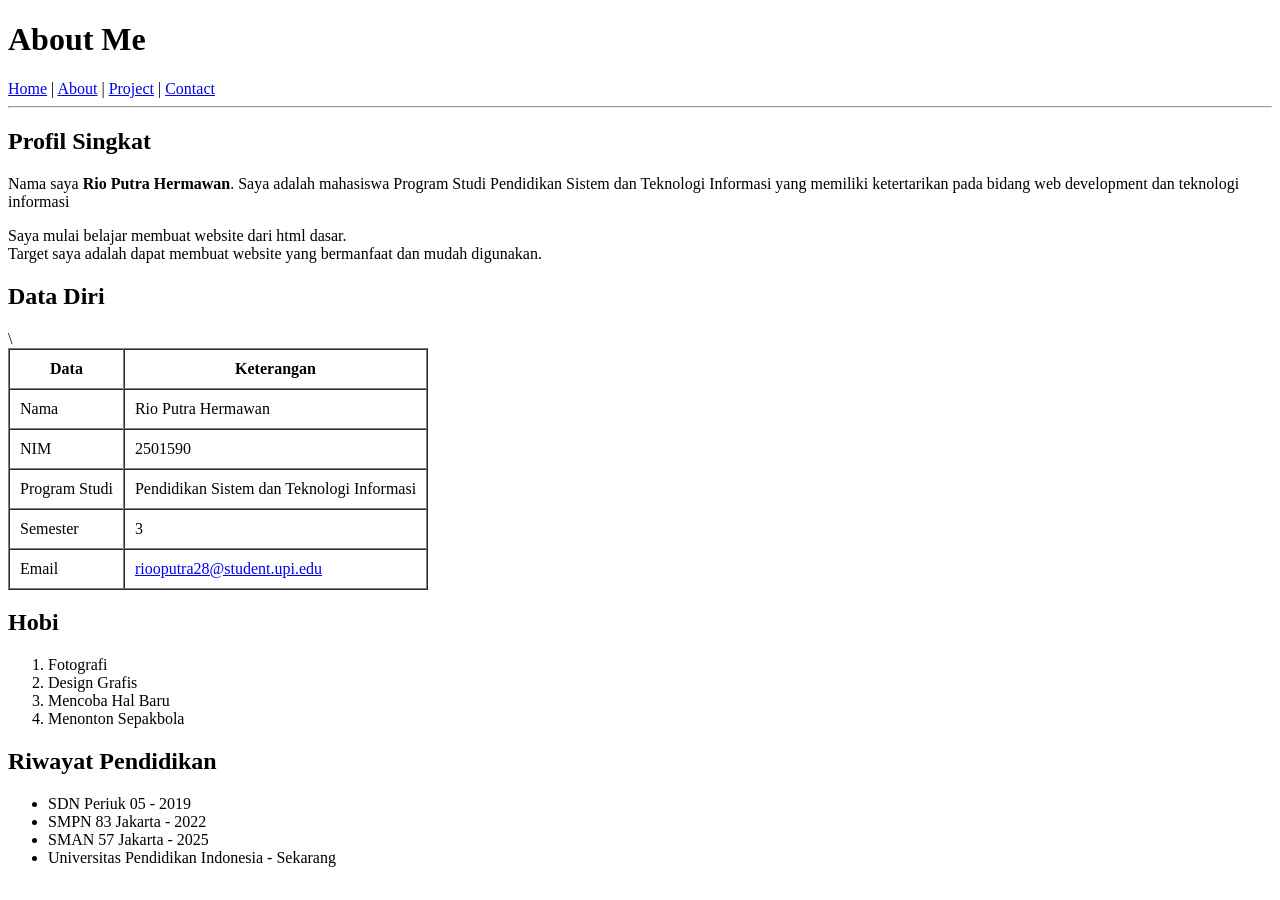
==== About.html @ 2f06df38 "Commit Pertama" ====
<!doctype html>
<html lang="id">
  <head>
    <meta charset="UTF-8" />
    <title>Judul Website</title>
  </head>
  <body>
    <h1>About Me</h1>
    <nav>
      <a href="Home.html">Home</a> | <a href="About.html">About</a> |
      <a href="projek.html">Project</a> | <a href="Contact.html">Contact</a>
    </nav>
    <hr />
    <h2>Profil Singkat</h2>
    <p>
      Nama saya <strong>Rio Putra Hermawan</strong>. Saya adalah mahasiswa
      Program Studi Pendidikan Sistem dan Teknologi Informasi yang memiliki
      ketertarikan pada bidang web development dan teknologi informasi
    </p>
    <p>
      Saya mulai belajar membuat website dari html dasar. <br />
      Target saya adalah dapat membuat website yang bermanfaat dan mudah
      digunakan.
    </p>
    <h2>Data Diri</h2>
    <table border="1" cellspacing="0" cellpadding="10">
      <tr>
        <th>Data</th>
        <th>Keterangan</th>
      </tr>
      <tr>
        <td>Nama</td>
        <td>Rio Putra Hermawan</td>
      </tr>
      <tr>
        <td>NIM</td>
        <td>2501590</td>
      </tr>
      <tr>
        <td>Program Studi</td>
        <td>Pendidikan Sistem dan Teknologi Informasi</td>
      </tr>
      <tr>
        <td>Semester</td>
        \
        <td>3</td>
      </tr>
      <tr>
        <td>Email</td>
        <td>
          <a href="mailto:riooputra28@student.upi.edu"
            >riooputra28@student.upi.edu</a
          >
        </td>
      </tr>
    </table>
    <h2>Hobi</h2>
    <ol>
      <li>Fotografi</li>
      <li>Design Grafis</li>
      <li>Mencoba Hal Baru</li>
      <li>Menonton Sepakbola</li>
    </ol>
    <h2>Riwayat Pendidikan</h2>
    <ul>
      <li>SDN Periuk 05 - 2019</li>
      <li>SMPN 83 Jakarta - 2022</li>
      <li>SMAN 57 Jakarta - 2025</li>
      <li>Universitas Pendidikan Indonesia - Sekarang</li>
    </ul>
  </body>
</html>
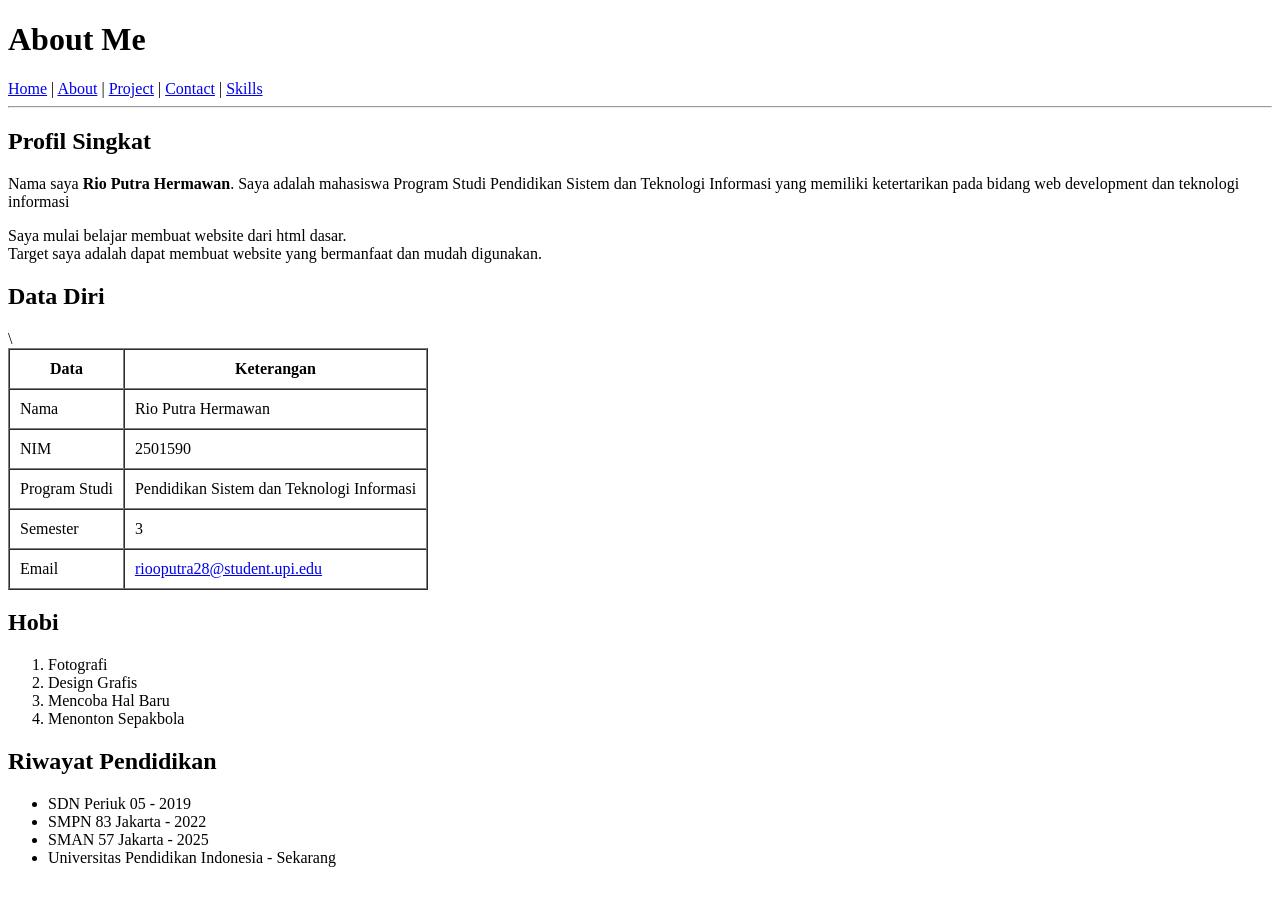
==== commit 73162be4: "membuat tab skills" ====
--- a/About.html
+++ b/About.html
@@ -7,8 +7,9 @@
   <body>
     <h1>About Me</h1>
     <nav>
-      <a href="Home.html">Home</a> | <a href="About.html">About</a> |
-      <a href="projek.html">Project</a> | <a href="Contact.html">Contact</a>
+      <a href="index.html">Home</a> | <a href="About.html">About</a> |
+      <a href="projek.html">Project</a> | <a href="Contact.html">Contact</a> |
+      <a href="skills.html">Skills</a> 
     </nav>
     <hr />
     <h2>Profil Singkat</h2>
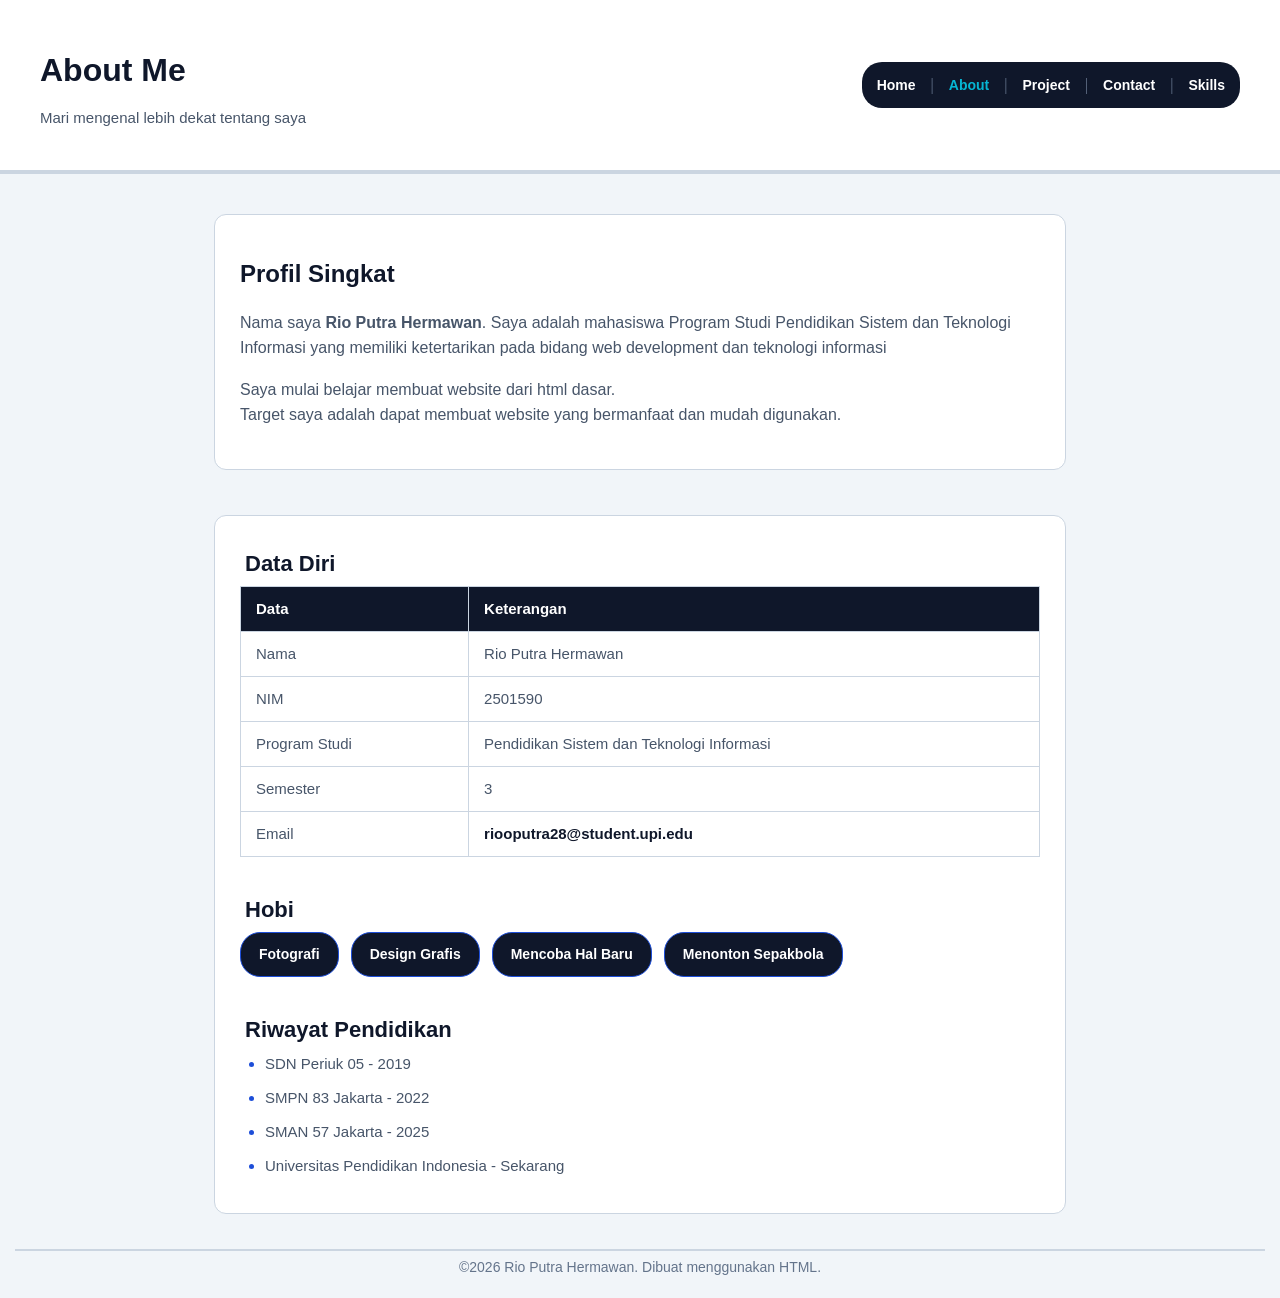
==== commit 8ea34d13: "menambahkan style css" ====
--- a/About.html
+++ b/About.html
@@ -2,72 +2,112 @@
 <html lang="id">
   <head>
     <meta charset="UTF-8" />
-    <title>Judul Website</title>
+    <meta name="viewport" content="width=device-width, initial-scale=1.0" />
+    <title>Personal Website - About</title>
+    <link rel="stylesheet" href="style.css" />
   </head>
+
   <body>
-    <h1>About Me</h1>
-    <nav>
-      <a href="index.html">Home</a> | <a href="About.html">About</a> |
-      <a href="projek.html">Project</a> | <a href="Contact.html">Contact</a> |
-      <a href="skills.html">Skills</a> 
-    </nav>
+    <header id="main-header">
+      <div class="container-navbar">
+        <div class="judul-navbar">
+          <h1>About Me</h1>
+          <p>Mari mengenal lebih dekat tentang saya</p>
+        </div>
+
+        <nav class="navbar">
+          <a href="index.html">Home</a>
+          <span class="nav-separator">|</span>
+          <a href="About.html" class="active">About</a>
+          <span class="nav-separator">|</span>
+          <a href="projek.html">Project</a>
+          <span class="nav-separator">|</span>
+          <a href="Contact.html">Contact</a>
+          <span class="nav-separator">|</span>
+          <a href="skills.html">Skills</a>
+        </nav>
+      </div>
+    </header>
     <hr />
-    <h2>Profil Singkat</h2>
-    <p>
-      Nama saya <strong>Rio Putra Hermawan</strong>. Saya adalah mahasiswa
-      Program Studi Pendidikan Sistem dan Teknologi Informasi yang memiliki
-      ketertarikan pada bidang web development dan teknologi informasi
-    </p>
-    <p>
-      Saya mulai belajar membuat website dari html dasar. <br />
-      Target saya adalah dapat membuat website yang bermanfaat dan mudah
-      digunakan.
-    </p>
-    <h2>Data Diri</h2>
-    <table border="1" cellspacing="0" cellpadding="10">
-      <tr>
-        <th>Data</th>
-        <th>Keterangan</th>
-      </tr>
-      <tr>
-        <td>Nama</td>
-        <td>Rio Putra Hermawan</td>
-      </tr>
-      <tr>
-        <td>NIM</td>
-        <td>2501590</td>
-      </tr>
-      <tr>
-        <td>Program Studi</td>
-        <td>Pendidikan Sistem dan Teknologi Informasi</td>
-      </tr>
-      <tr>
-        <td>Semester</td>
-        \
-        <td>3</td>
-      </tr>
-      <tr>
-        <td>Email</td>
-        <td>
-          <a href="mailto:riooputra28@student.upi.edu"
-            >riooputra28@student.upi.edu</a
-          >
-        </td>
-      </tr>
-    </table>
-    <h2>Hobi</h2>
-    <ol>
-      <li>Fotografi</li>
-      <li>Design Grafis</li>
-      <li>Mencoba Hal Baru</li>
-      <li>Menonton Sepakbola</li>
-    </ol>
-    <h2>Riwayat Pendidikan</h2>
-    <ul>
-      <li>SDN Periuk 05 - 2019</li>
-      <li>SMPN 83 Jakarta - 2022</li>
-      <li>SMAN 57 Jakarta - 2025</li>
-      <li>Universitas Pendidikan Indonesia - Sekarang</li>
-    </ul>
+
+    <main>
+      <section id="header">
+        <div class="introduction">
+          <div class="text-introduction">
+            <h2>Profil Singkat</h2>
+            <p>
+              Nama saya <strong>Rio Putra Hermawan</strong>. Saya adalah
+              mahasiswa Program Studi Pendidikan Sistem dan Teknologi Informasi
+              yang memiliki ketertarikan pada bidang web development dan
+              teknologi informasi
+            </p>
+            <p>
+              Saya mulai belajar membuat website dari html dasar. <br />
+              Target saya adalah dapat membuat website yang bermanfaat dan mudah
+              digunakan.
+            </p>
+          </div>
+        </div>
+      </section>
+
+      <section class="biodata">
+        <div class="data-diri">
+        <h2>Data Diri</h2>
+        <table border="1" cellspacing="0" cellpadding="10">
+          <tr>
+            <th>Data</th>
+            <th>Keterangan</th>
+          </tr>
+          <tr>
+            <td>Nama</td>
+            <td>Rio Putra Hermawan</td>
+          </tr>
+          <tr>
+            <td>NIM</td>
+            <td>2501590</td>
+          </tr>
+          <tr>
+            <td>Program Studi</td>
+            <td>Pendidikan Sistem dan Teknologi Informasi</td>
+          </tr>
+          <tr>
+            <td>Semester</td>
+            <td>3</td>
+          </tr>
+          <tr>
+            <td>Email</td>
+            <td>
+              <a href="mailto:riooputra28@student.upi.edu"
+                >riooputra28@student.upi.edu</a
+              >
+            </td>
+          </tr>
+        </table>
+      </div>
+        <div class="hobi">
+        <h2>Hobi</h2>
+        <ol>
+          <li>Fotografi</li>
+          <li>Design Grafis</li>
+          <li>Mencoba Hal Baru</li>
+          <li>Menonton Sepakbola</li>
+        </ol>
+      </div>
+      <div class="riwayat-pendidikan">
+        <h2>Riwayat Pendidikan</h2>
+        <ul>
+          <li>SDN Periuk 05 - 2019</li>
+          <li>SMPN 83 Jakarta - 2022</li>
+          <li>SMAN 57 Jakarta - 2025</li>
+          <li>Universitas Pendidikan Indonesia - Sekarang</li>
+        </ul>
+        </div>
+      </section>
+    </main>
+
+    <footer class="footer">
+      <hr />
+      <p>©2026 Rio Putra Hermawan. Dibuat menggunakan HTML.</p>
+    </footer>
   </body>
 </html>
--- a/style.css
+++ b/style.css
@@ -0,0 +1,446 @@
+body {
+  background-color: #f1f5f9;
+  line-height: 1.6;
+  margin: 0;
+}
+
+#main-header {
+  background-color: #ffffff;
+  padding: 20px 10px;
+  border-bottom: 2px solid #cbd5e1;
+}
+
+.container-navbar {
+  display: flex;
+  align-items: center;
+  justify-content: space-between;
+  padding: 10px 30px;
+}
+
+.judul-navbar {
+  display: flex;
+  flex-direction: column;
+}
+
+.judul-navbar h1 {
+  font-family: "Poppins", sans-serif;
+  color: #0f172a;
+  margin: 15px 0 10px;
+  font-size: 32px;
+  font-weight: 700;
+}
+
+.judul-navbar p {
+  font-family: "Inter", sans-serif;
+  color: #475569;
+  margin: 0 0 10px;
+  font-size: 15px;
+}
+
+.navbar {
+  display: flex;
+  align-items: center;
+  gap: 15px;
+  padding: 10px 15px;
+  background-color: #0f172a;
+  border-radius: 20px;
+}
+
+.navbar a {
+  font-family: "Inter", sans-serif;
+  color: #ffffff;
+  text-decoration: none;
+  font-weight: 600;
+  font-size: 14px;
+}
+
+.navbar a:hover,
+.navbar a.active {
+  color: #06b6d4;
+}
+
+.nav-separator {
+  color: #64748b;
+}
+
+hr {
+  border: none;
+  border-top: 2px solid #cbd5e1;
+  margin: 0;
+}
+
+#header {
+  padding: 20px;
+}
+
+.introduction {
+  max-width: 800px;
+  margin: 20px auto;
+  padding: 25px;
+  background-color: #ffffff;
+  border: 1px solid #cbd5e1;
+  border-radius: 12px;
+  display: flex;
+  align-items: center;
+  gap: 30px;
+}
+
+.text-introduction {
+  flex: 1;
+}
+
+.text-introduction h2 {
+  font-family: "Poppins", sans-serif;
+  color: #0f172a;
+  margin: 15px 0 10px;
+  font-size: 24px;
+}
+
+.text-introduction p {
+  font-family: "Inter", sans-serif;
+  color: #475569;
+  font-size: 16px;
+}
+
+.foto-introduction {
+  width: 30%;
+}
+
+.foto-introduction img {
+  width: 180px;
+  height: 180px;
+  padding: 8px;
+  border: 3px solid #0f172a;
+  margin: 15px auto;
+  border-radius: 50%;
+  object-fit: cover;
+  display: block;
+  animation: fadeIn 1.2s ease-out;
+}
+
+.learning,
+.biodata,
+.daftar-projek,
+.table-projek,
+.skill {
+  max-width: 800px;
+  margin: 20px auto;
+  padding: 25px;
+  background-color: #ffffff;
+  border: 1px solid #cbd5e1;
+  border-radius: 12px;
+}
+
+.learning h3 {
+  font-family: "Poppins", sans-serif;
+  color: #0f172a;
+  text-align: center;
+  margin: 15px 0 10px;
+  font-size: 22px;
+}
+
+.learning p {
+  font-family: "Inter", sans-serif;
+  text-align: center;
+  color: #475569;
+  margin-top: 25px;
+  font-size: 15px;
+}
+
+.learning p a,
+.data-diri td a {
+  color: #0f172a;
+  text-decoration: none;
+  font-weight: 600;
+}
+
+.learning p a:hover,
+.data-diri td a:hover {
+  color: #06b6d4;
+  text-decoration: underline;
+}
+
+.learning ul {
+  display: flex;
+  justify-content: center;
+  flex-wrap: wrap;
+  gap: 12px;
+  padding: 0;
+  list-style: none;
+}
+
+.learning li,
+.hobi li,
+.daftar-projek li {
+  font-family: "Inter", sans-serif;
+  background-color: #0f172a;
+  color: #ffffff;
+  padding: 10px 18px;
+  border-radius: 20px;
+  border: 1px solid #1d4ed8;
+  font-weight: 600;
+  font-size: 14px;
+  transition: transform 0.3s ease, background-color 0.3s ease;
+}
+
+.learning li:hover,
+.hobi li:hover,
+.daftar-projek li:hover {
+  background-color: #06b6d4;
+  transform: translateY(-3px);
+}
+
+.biodata {
+  margin: 5px auto;
+}
+
+.biodata h2 {
+  font-family: "Poppins", sans-serif;
+  color: #0f172a;
+  font-size: 22px;
+  margin: 5px;
+}
+
+.data-diri table {
+  width: 100%;
+  border-collapse: collapse;
+  font-family: "Inter", sans-serif;
+  color: #475569;
+  font-size: 15px;
+}
+
+.data-diri th,
+.data-diri td,
+.table-projek th,
+.table-projek td {
+  border: 1px solid #cbd5e1;
+  padding: 10px 15px;
+}
+
+.data-diri th {
+  background-color: #0f172a;
+  color: #ffffff;
+  text-align: left;
+}
+
+.data-diri tr:hover td {
+  background-color: #f1f5f9;
+}
+
+.hobi,
+.riwayat-pendidikan {
+  margin-top: 35px;
+}
+
+.hobi ol {
+  display: flex;
+  gap: 12px;
+  padding: 0;
+  margin: 0;
+  list-style: none;
+  flex-wrap: wrap;
+}
+
+.riwayat-pendidikan ul,
+.skills ul {
+  margin: 0;
+  padding-left: 25px;
+  font-family: "Inter", sans-serif;
+  color: #475569;
+  font-size: 15px;
+}
+
+.riwayat-pendidikan li,
+.skills li {
+  margin-bottom: 10px;
+}
+
+.riwayat-pendidikan li::marker,
+.skills li::marker {
+  color: #1d4ed8;
+}
+
+.daftar-projek h2,
+.daftar-projek h3,
+.table-projek h3,
+.skills h2 {
+  font-family: "Poppins", sans-serif;
+  color: #0f172a;
+  font-size: 24px;
+  font-weight: 600;
+  margin: 5px 0 5px;
+}
+
+.daftar-projek p {
+  font-family: "Inter", sans-serif;
+  color: #475569;
+  font-size: 15px;
+  margin: 0 0 15px;
+}
+
+.daftar-projek ul {
+  display: flex;
+  flex-wrap: wrap;
+  gap: 12px;
+  padding: 0;
+  list-style: none;
+}
+
+.daftar-projek img {
+  width: 150px;
+  border-radius: 10px;
+  border: 2px solid #cbd5e1;
+  margin: 10px 0 15px;
+}
+
+.table-projek {
+  width: 800px;
+  max-width: calc(100% - 40px);
+  margin: 0 auto 20px;
+  border-collapse: collapse;
+  font-family: "Inter", sans-serif;
+  color: #475569;
+  font-size: 15px;
+}
+
+.table-projek th {
+  background-color: #0f172a;
+  color: #ffffff;
+  font-weight: 600;
+}
+
+.contact {
+  max-width: 800px;
+  margin: 20px auto;
+  padding: 25px;
+}
+
+.container-contact {
+  background-color: #ffffff;
+  padding: 25px;
+  border: 1px solid #cbd5e1;
+  border-radius: 12px;
+}
+
+.container-contact h2 {
+  font-family: "Poppins", sans-serif;
+  color: #0f172a;
+  font-size: 24px;
+  font-weight: 600;
+  margin: 5px 0 20px;
+}
+
+.container-contact table {
+  width: 100%;
+  border-collapse: collapse;
+  font-family: "Inter", sans-serif;
+  color: #475569;
+  font-size: 15px;
+}
+
+.container-contact th {
+  background-color: #0f172a;
+  color: #ffffff;
+  font-weight: 600;
+  text-align: center;
+}
+
+.container-contact th,
+.container-contact td {
+  border: 1px solid #cbd5e1;
+  padding: 10px 15px;
+}
+
+.container-contact .label {
+  width: 30%;
+  background-color: #f1f5f9;
+  color: #0f172a;
+  text-align: center;
+}
+
+.container-contact input[type="text"],
+.container-contact input[type="date"],
+.container-contact textarea {
+  width: 100%;
+  box-sizing: border-box;
+  padding: 8px 10px;
+  border: 1px solid #cbd5e1;
+  border-radius: 6px;
+  font-family: "Inter", sans-serif;
+  font-size: 14px;
+}
+
+.container-contact textarea {
+  resize: vertical;
+}
+
+.container-contact input:focus,
+.container-contact textarea:focus {
+  outline: none;
+  border-color: #06b6d4;
+}
+
+.container-contact input[type="radio"],
+.container-contact input[type="checkbox"] {
+  accent-color: #06b6d4;
+}
+
+.container-contact input[type="submit"],
+.container-contact input[type="reset"] {
+  padding: 9px 18px;
+  border: none;
+  border-radius: 6px;
+  font-family: "Inter", sans-serif;
+  font-weight: 600;
+  cursor: pointer;
+}
+
+.container-contact input[type="submit"] {
+  background-color: #0f172a;
+  color: #ffffff;
+}
+
+.container-contact input[type="reset"] {
+  background-color: #cbd5e1;
+  color: #0f172a;
+}
+
+.container-contact input[type="submit"]:hover,
+.container-contact input[type="reset"]:hover {
+  background-color: #06b6d4;
+  color: #ffffff;
+}
+
+.container-contact > p {
+  font-family: "Inter", sans-serif;
+  color: #64748b;
+  font-size: 13px;
+  margin-top: 15px;
+}
+
+.footer {
+  font-family: "Inter", sans-serif;
+  text-align: center;
+  padding: 15px;
+  font-size: 14px;
+  color: #64748b;
+  margin-top: 20px;
+}
+
+.footer p {
+  margin: 5px 0;
+}
+
+/* ANIMATION */
+
+@keyframes fadeIn {
+  from {
+    opacity: 0;
+    transform: translateY(20px);
+  }
+
+  to {
+    opacity: 1;
+    transform: translateY(0);
+  }
+}
